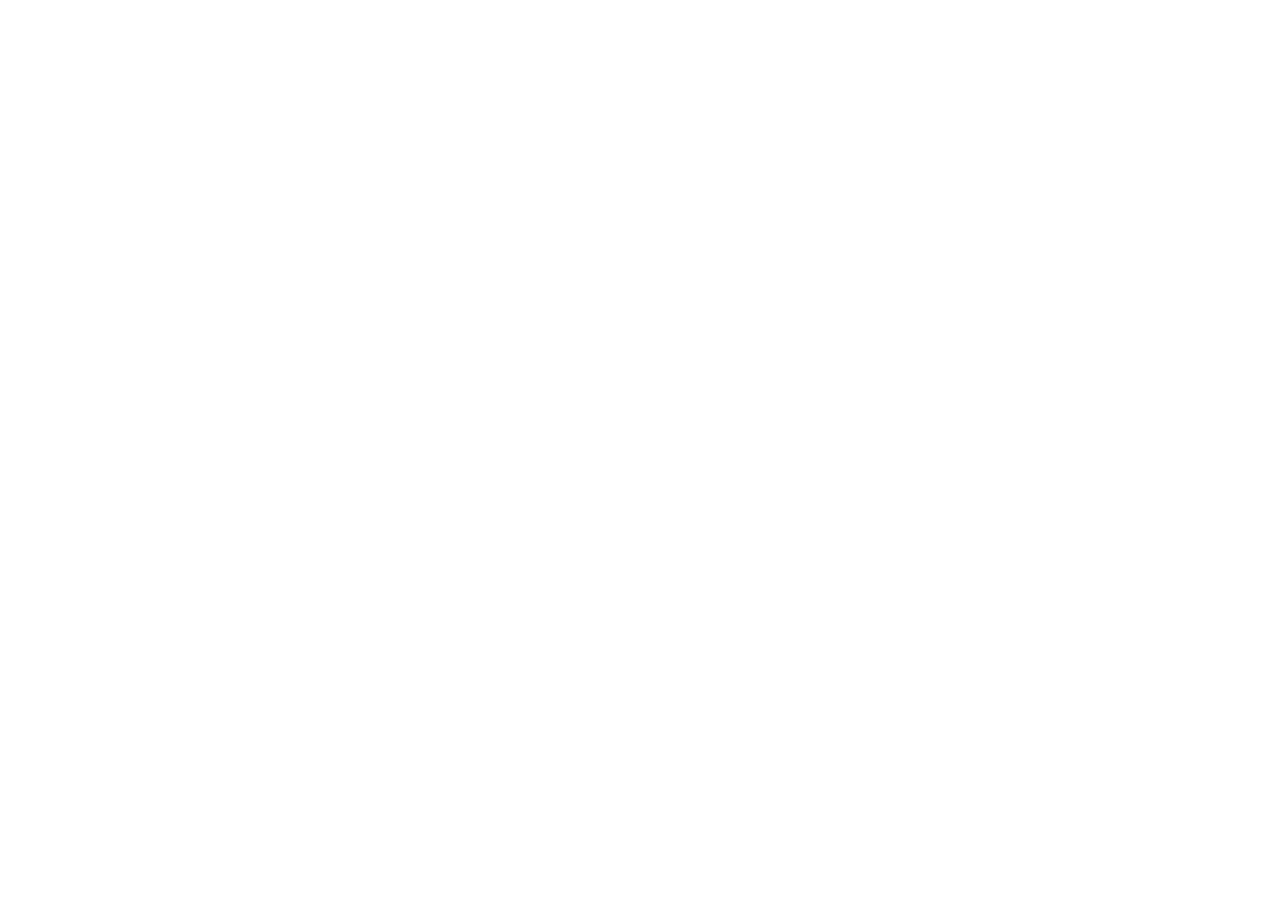
==== pagina2.html @ f8573ca8 "nieuwe htmls" ====
<!doctype html>
<html lang="en">
	<head>
		<meta charset="UTF-8" />
		<meta name="viewport" content="width=device-width, initial-scale=1.0" />
		<title>Document</title>
	</head>
	<body></body>
</html>
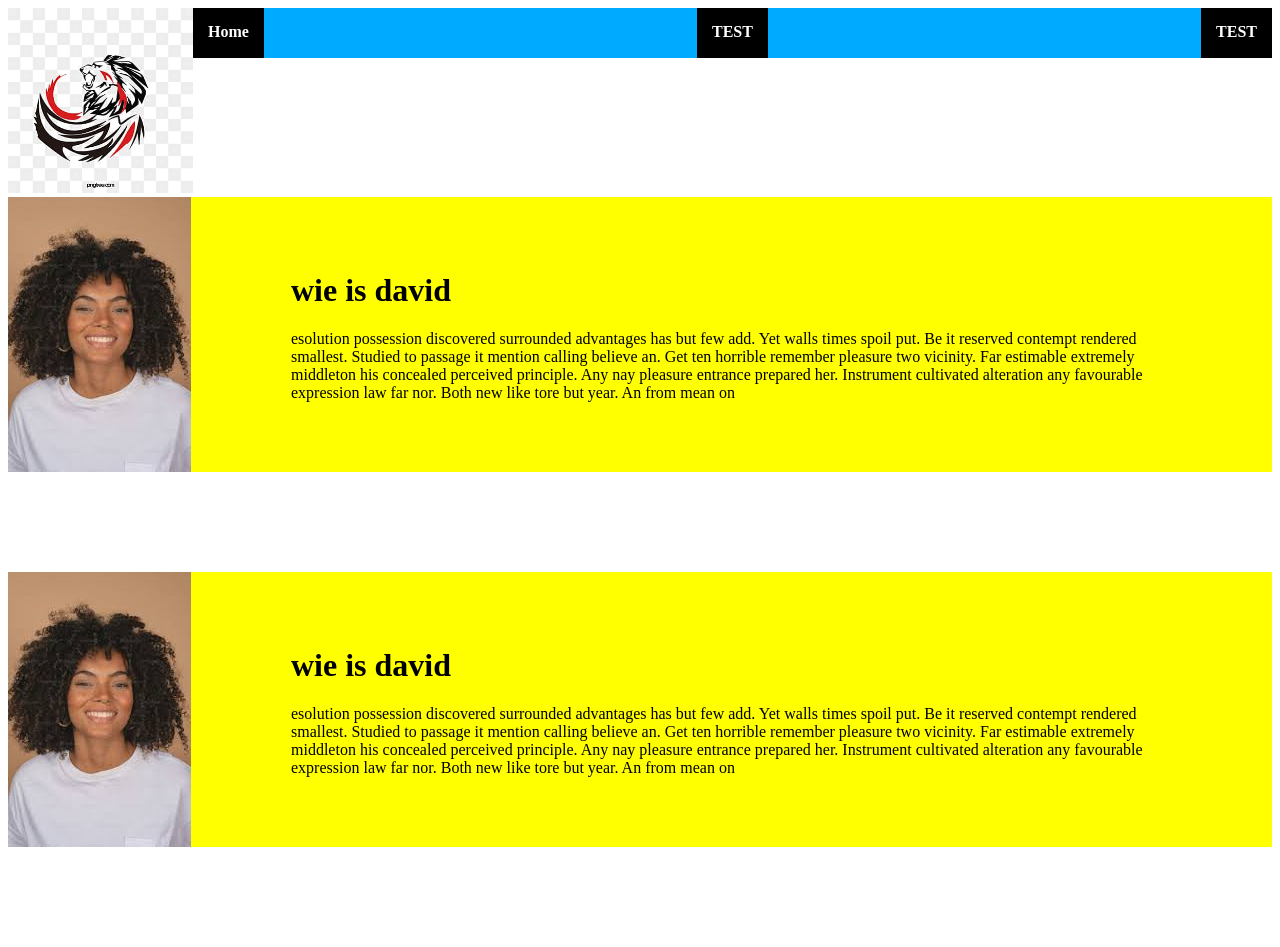
==== commit cb43e1e5: "vullen htmls" ====
--- a/pagina2.html
+++ b/pagina2.html
@@ -1,9 +1,51 @@
 <!doctype html>
 <html lang="en">
 	<head>
+		<link rel="stylesheet" href="style.css" />
 		<meta charset="UTF-8" />
 		<meta name="viewport" content="width=device-width, initial-scale=1.0" />
-		<title>Document</title>
+		<title>Hoofdopdracht</title>
 	</head>
-	<body></body>
+	<body>
+		<div class="header">
+			<div class="logo">
+				<img src="images/logo.jpg" />
+			</div>
+			<div class="navigation">
+				<a href="index.html">Home</a>
+				<a href="pagina2.html">TEST</a>
+				<a href="pagina3.html">TEST</a>
+			</div>
+		</div>
+		<div class="image">
+			<img src="images/images.jpg" />
+			<div class="tekst">
+				<h1>wie is david</h1>
+				<p>
+					esolution possession discovered surrounded advantages has but few add.
+					Yet walls times spoil put. Be it reserved contempt rendered smallest.
+					Studied to passage it mention calling believe an. Get ten horrible
+					remember pleasure two vicinity. Far estimable extremely middleton his
+					concealed perceived principle. Any nay pleasure entrance prepared her.
+					Instrument cultivated alteration any favourable expression law far
+					nor. Both new like tore but year. An from mean on
+				</p>
+			</div>
+		</div>
+		<div class="image">
+			<img src="images/images.jpg" />
+			<div class="tekst1">
+				<h1>wie is david</h1>
+				<p>
+					esolution possession discovered surrounded advantages has but few add.
+					Yet walls times spoil put. Be it reserved contempt rendered smallest.
+					Studied to passage it mention calling believe an. Get ten horrible
+					remember pleasure two vicinity. Far estimable extremely middleton his
+					concealed perceived principle. Any nay pleasure entrance prepared her.
+					Instrument cultivated alteration any favourable expression law far
+					nor. Both new like tore but year. An from mean on
+				</p>
+			</div>
+		</div>
+	</body>
 </html>
--- a/style.css
+++ b/style.css
@@ -0,0 +1,52 @@
+a {
+	background-color: #000000;
+	padding: 15px;
+	color: #fff;
+	text-decoration: none;
+	font-weight: bold;
+}
+
+a:hover {
+	background-color: #333;
+}
+
+.header {
+	display: flex;
+}
+
+.navigation {
+	display: flex;
+	justify-content: space-between;
+	background-color: rgb(0, 170, 255);
+	margin: 0%;
+	width: 100%;
+	height: 50px;
+}
+
+.wrapper {
+	background-color: yellow;
+	width: 50%;
+	margin: 0 auto;
+}
+.image {
+	background-color: yellow;
+}
+.image {
+	display: flex;
+
+	align-items: center;
+	margin-top: 0px;
+	margin-bottom: 100px;
+}
+
+.tekst {
+	padding: 0 100px 0 100px;
+}
+.tekst1 {
+	padding: 0 100px 0 100px;
+}
+.logo img {
+	width: 185px;
+	height: 185px;
+	margin-right: px;
+}
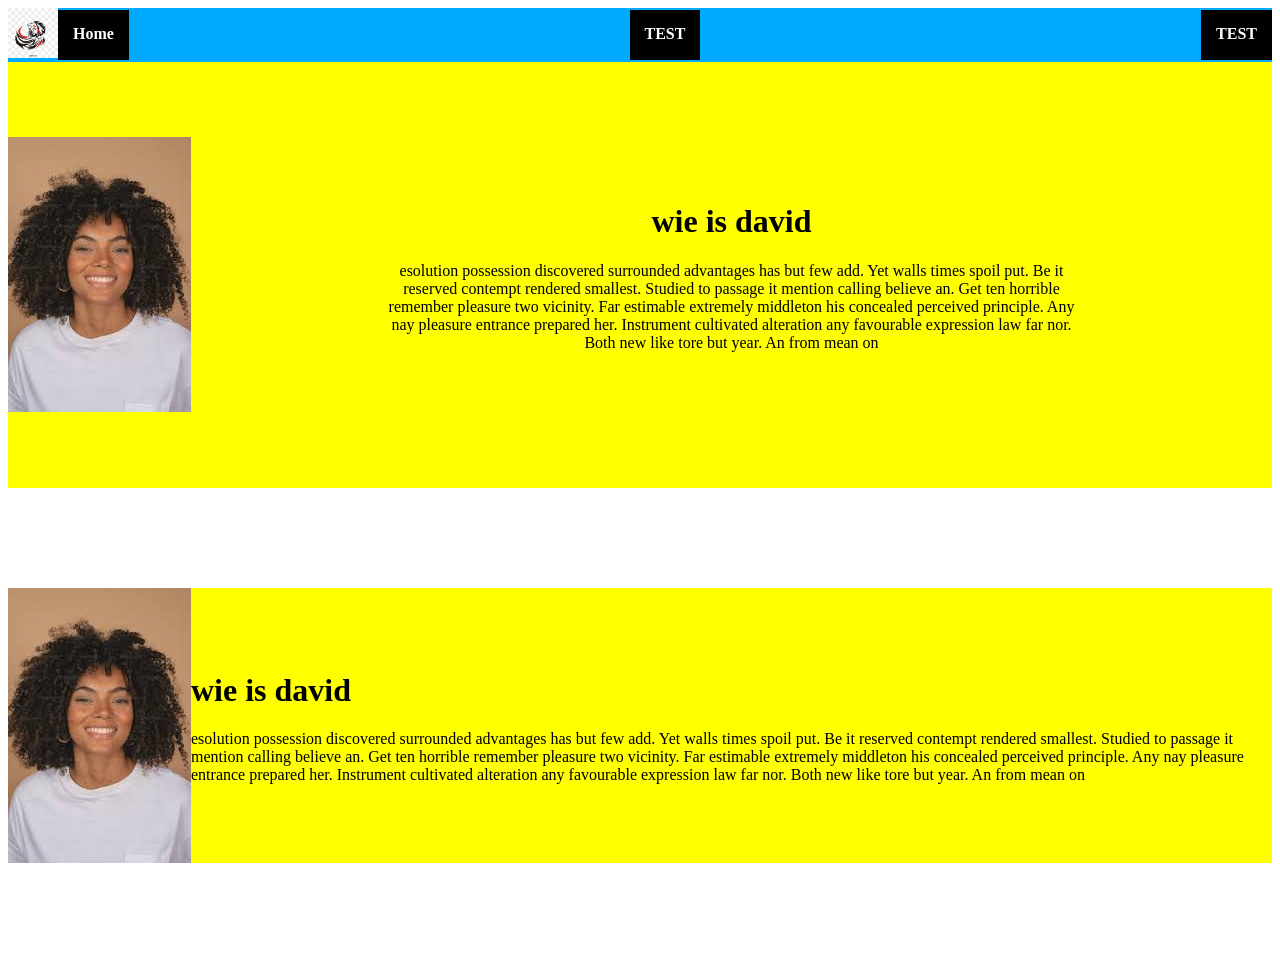
==== commit 4842592d: "hamburger menu bij rest ook" ====
--- a/pagina2.html
+++ b/pagina2.html
@@ -4,13 +4,16 @@
 		<link rel="stylesheet" href="style.css" />
 		<meta charset="UTF-8" />
 		<meta name="viewport" content="width=device-width, initial-scale=1.0" />
-		<title>Hoofdopdracht</title>
+		<title>pagina2</title>
 	</head>
 	<body>
 		<div class="header">
 			<div class="logo">
 				<img src="images/logo.jpg" />
 			</div>
+			<input type="checkbox" id="menu-toggle" />
+			<label for="menu-toggle" class="hamburger">☰</label>
+
 			<div class="navigation">
 				<a href="index.html">Home</a>
 				<a href="pagina2.html">TEST</a>
--- a/style.css
+++ b/style.css
@@ -12,6 +12,8 @@
 
 .header {
 	display: flex;
+	align-items: center;
+	background-color: rgb(0, 170, 255);
 }
 
 .navigation {
@@ -40,13 +42,72 @@
 }
 
 .tekst {
-	padding: 0 100px 0 100px;
+	text-align: center;
+	padding: 40px;
+	max-width: 700px;
+	margin: 0 auto;
+	margin-bottom: 80px;
+	margin-top: 80px;
 }
-.tekst1 {
-	padding: 0 100px 0 100px;
-}
+
 .logo img {
-	width: 185px;
-	height: 185px;
+	width: 50px;
+	height: 50px;
 	margin-right: px;
 }
+
+.grote-image {
+	width: 100%;
+	height: 100%;
+	overflow: hidden;
+}
+
+.grote-image img {
+	width: 100%;
+	height: 100%;
+	object-fit: cover;
+	margin-top: 80px;
+	margin-bottom: 80px;
+	margin-left: 20px;
+}
+
+.hero {
+	display: flex;
+	justify-content: center;
+	align-items: center;
+	text-align: center;
+	background-color: #ff9100;
+	padding: 60px 20px;
+	width: 100%;
+}
+#menu-toggle {
+	display: none;
+}
+
+.hamburger {
+	display: none;
+	font-size: 30px;
+	cursor: pointer;
+	color: white;
+	margin-left: auto;
+	padding: 10px;
+}
+@media (max-width: 768px) {
+	.hamburger {
+		display: block;
+	}
+
+	.navigation {
+		display: none;
+		flex-direction: column;
+		width: 100%;
+		background-color: rgb(0, 170, 255);
+		position: absolute;
+		top: 60px;
+		left: 0;
+	}
+
+	#menu-toggle:checked ~ .navigation {
+		display: flex;
+	}
+}
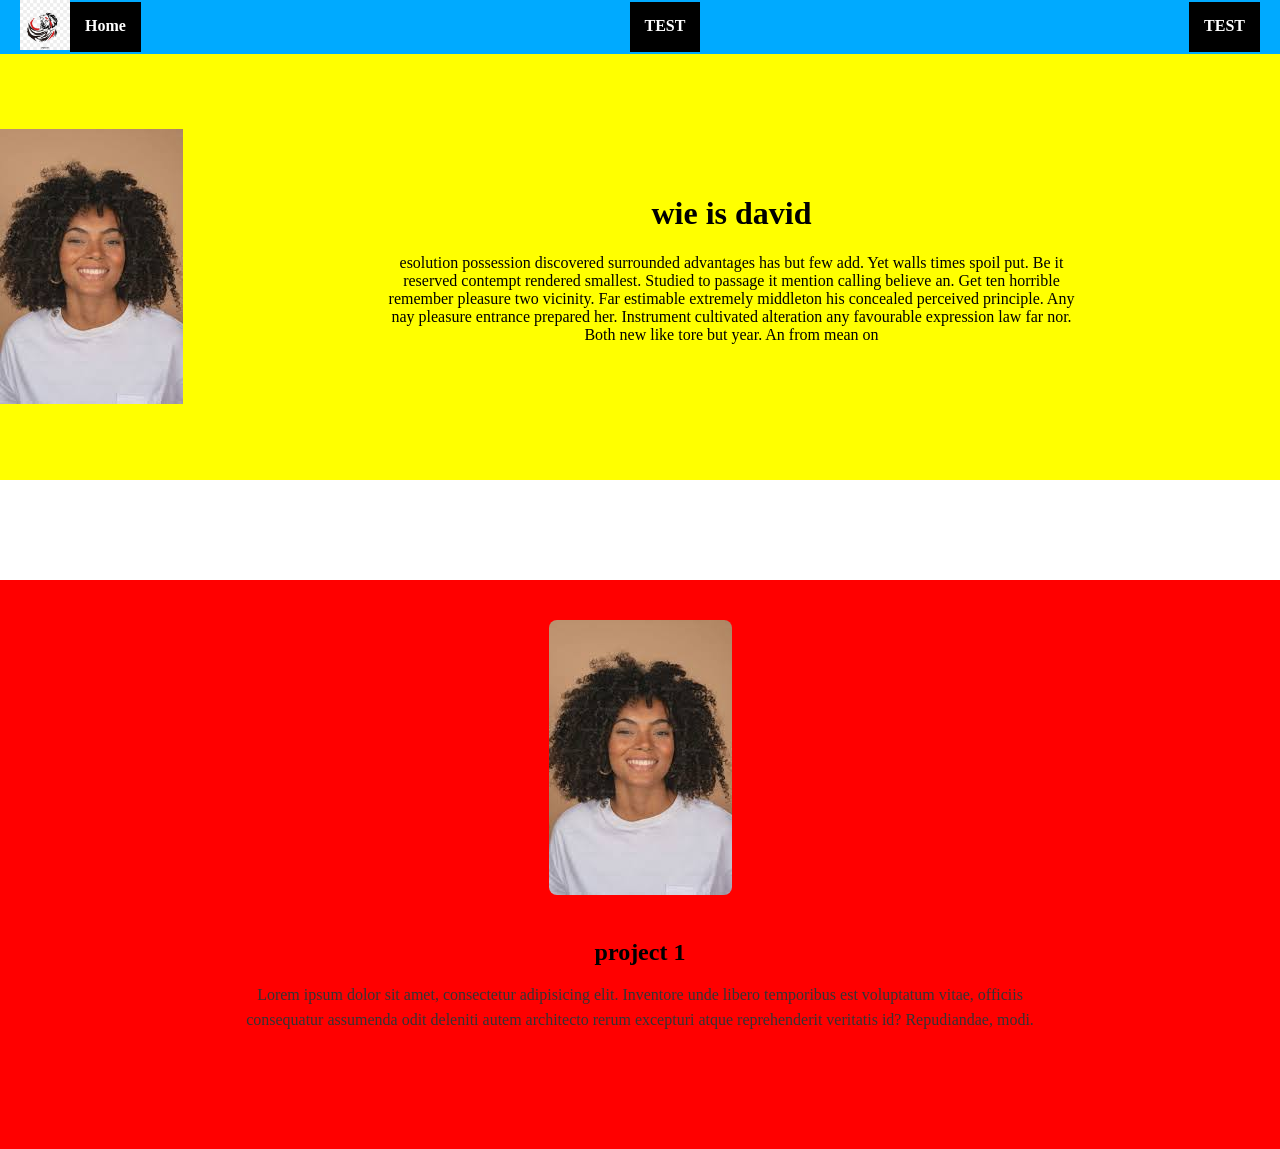
==== commit 21b99c14: "2de pagina projecten" ====
--- a/pagina2.html
+++ b/pagina2.html
@@ -35,20 +35,21 @@
 				</p>
 			</div>
 		</div>
-		<div class="image">
-			<img src="images/images.jpg" />
-			<div class="tekst1">
-				<h1>wie is david</h1>
-				<p>
-					esolution possession discovered surrounded advantages has but few add.
-					Yet walls times spoil put. Be it reserved contempt rendered smallest.
-					Studied to passage it mention calling believe an. Get ten horrible
-					remember pleasure two vicinity. Far estimable extremely middleton his
-					concealed perceived principle. Any nay pleasure entrance prepared her.
-					Instrument cultivated alteration any favourable expression law far
-					nor. Both new like tore but year. An from mean on
-				</p>
+		<section class="project-container">
+			<div class="project-item">
+				<div class="project-image">
+					<img src="images/images.jpg" alt="Project foto" />
+				</div>
+				<div class="project-tekst">
+					<h1>project 1</h1>
+					<p>
+						Lorem ipsum dolor sit amet, consectetur adipisicing elit. Inventore
+						unde libero temporibus est voluptatum vitae, officiis consequatur
+						assumenda odit deleniti autem architecto rerum excepturi atque
+						reprehenderit veritatis id? Repudiandae, modi.
+					</p>
+				</div>
 			</div>
-		</div>
+		</section>
 	</body>
 </html>
--- a/style.css
+++ b/style.css
@@ -6,6 +6,10 @@
 	font-weight: bold;
 }
 
+body {
+	overflow-x: hidden;
+	margin: 0;
+}
 a:hover {
 	background-color: #333;
 }
@@ -14,6 +18,7 @@
 	display: flex;
 	align-items: center;
 	background-color: rgb(0, 170, 255);
+	padding: 0 20px;
 }
 
 .navigation {
@@ -111,3 +116,34 @@
 		display: flex;
 	}
 }
+.project-container {
+	padding: 40px 20px;
+	background-color: #ff0000;
+}
+
+.project-item {
+	display: flex;
+	flex-direction: column;
+	align-items: center;
+	max-width: 800px;
+	margin: 0 auto 60px auto;
+	text-align: center;
+}
+
+.project-image img {
+	width: 100%;
+	max-width: 500px;
+	height: auto;
+	border-radius: 8px;
+	margin-bottom: 20px;
+}
+
+.project-tekst h1 {
+
+	margin-bottom: 15px;
+}
+
+.project-tekst p {
+	line-height: 1.6;
+	color: #333;
+}
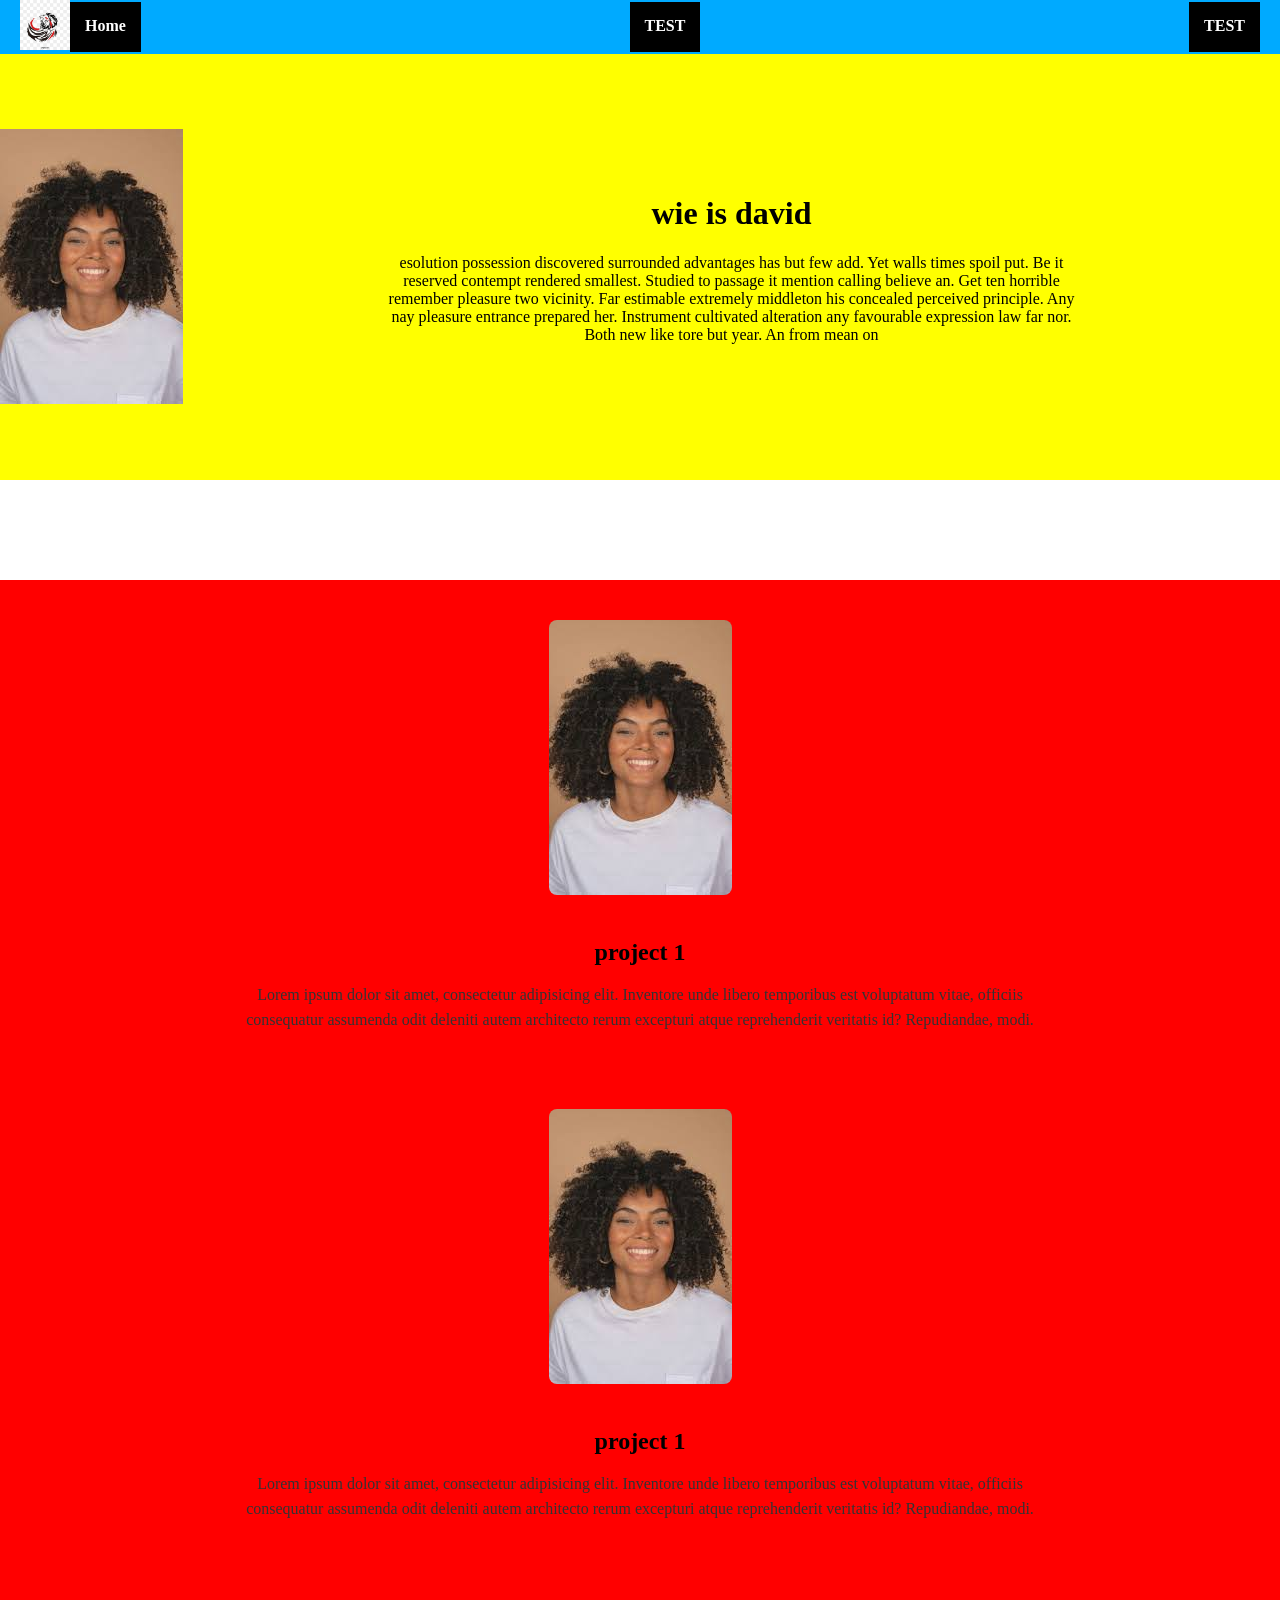
==== commit a2ec0491: "2de foto" ====
--- a/pagina2.html
+++ b/pagina2.html
@@ -50,6 +50,21 @@
 					</p>
 				</div>
 			</div>
+
+			<div class="project-item">
+				<div class="project-image">
+					<img src="images/images.jpg" alt="Project foto" />
+				</div>
+				<div class="project-tekst">
+					<h1>project 1</h1>
+					<p>
+						Lorem ipsum dolor sit amet, consectetur adipisicing elit. Inventore
+						unde libero temporibus est voluptatum vitae, officiis consequatur
+						assumenda odit deleniti autem architecto rerum excepturi atque
+						reprehenderit veritatis id? Repudiandae, modi.
+					</p>
+				</div>
+			</div>
 		</section>
 	</body>
 </html>
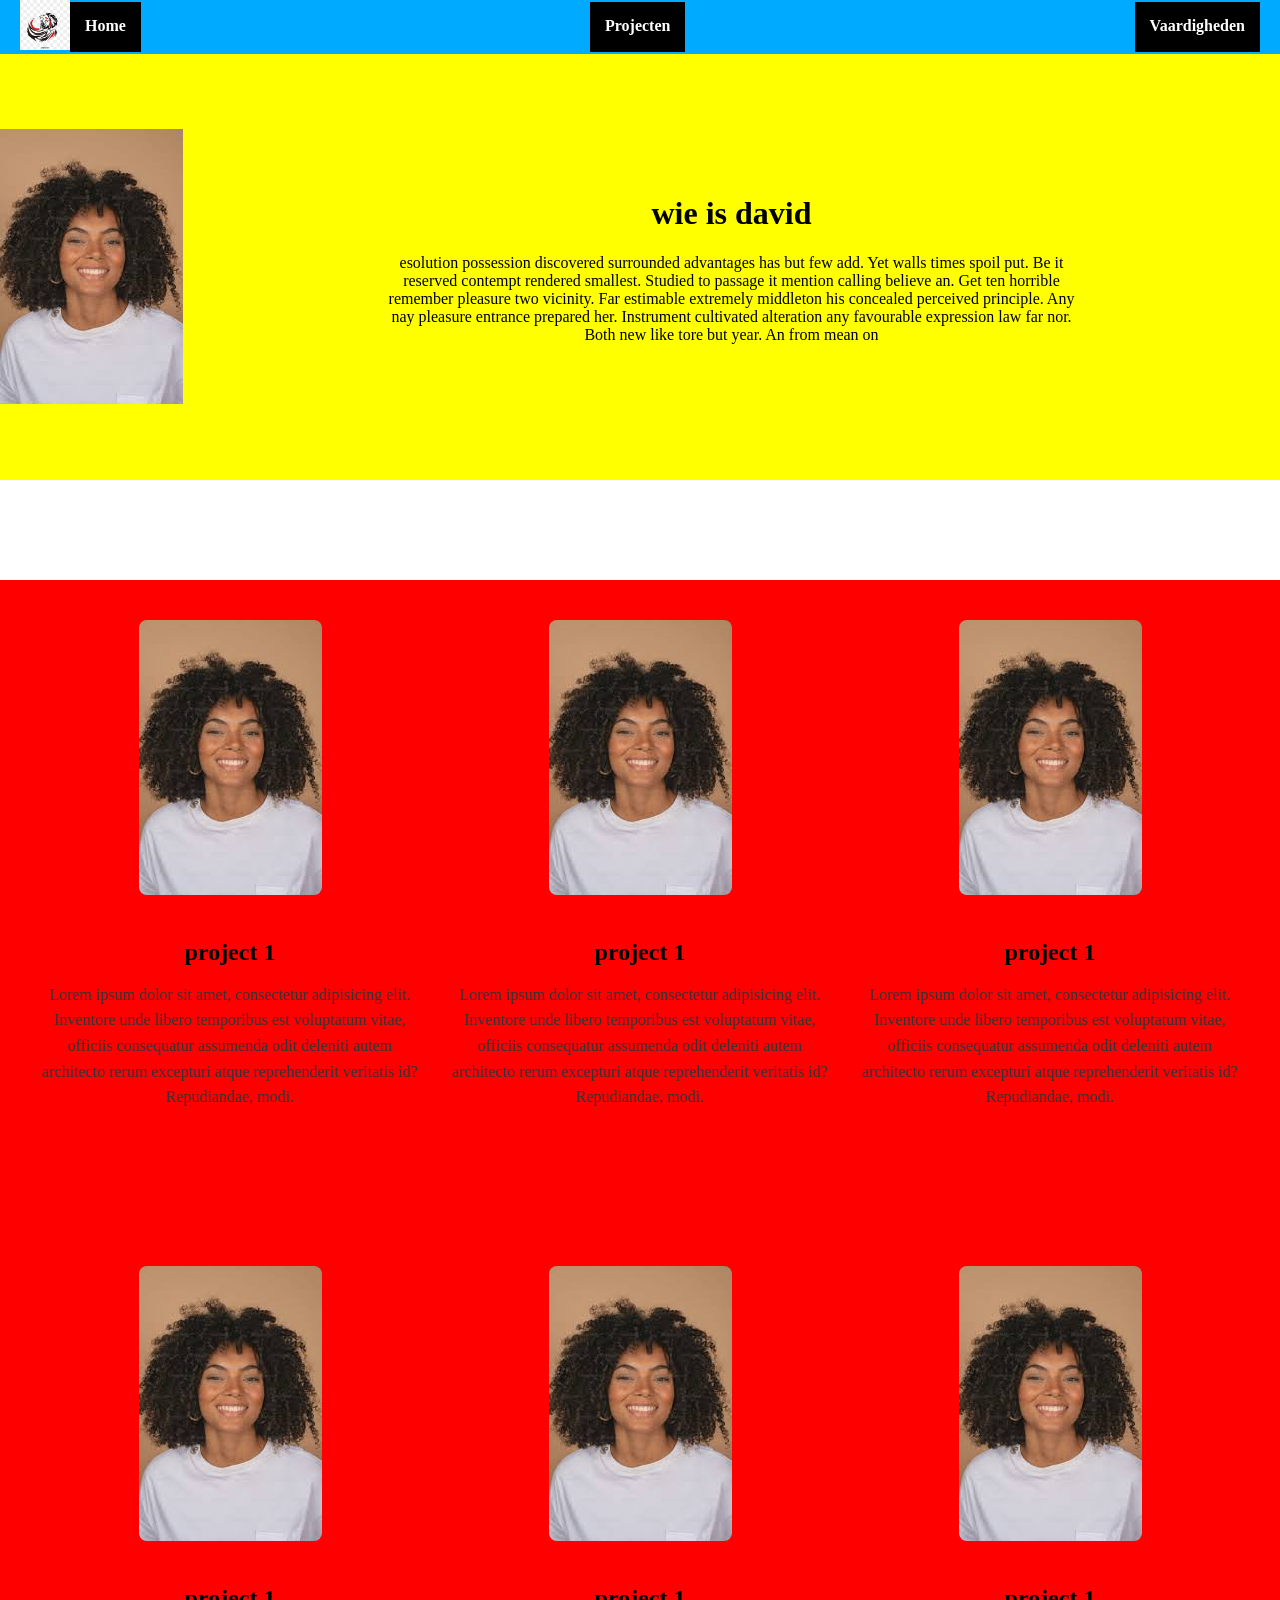
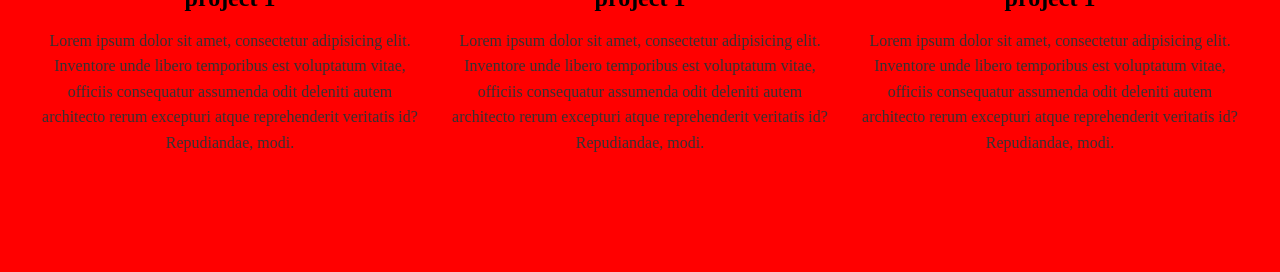
==== commit 98f972b4: "namen etc" ====
--- a/pagina2.html
+++ b/pagina2.html
@@ -16,8 +16,8 @@
 
 			<div class="navigation">
 				<a href="index.html">Home</a>
-				<a href="pagina2.html">TEST</a>
-				<a href="pagina3.html">TEST</a>
+				<a href="pagina2.html">Projecten</a>
+				<a href="pagina3.html">Vaardigheden</a>
 			</div>
 		</div>
 		<div class="image">
@@ -65,6 +65,65 @@
 					</p>
 				</div>
 			</div>
+			<div class="project-item">
+				<div class="project-image">
+					<img src="images/images.jpg" alt="Project foto" />
+				</div>
+				<div class="project-tekst">
+					<h1>project 1</h1>
+					<p>
+						Lorem ipsum dolor sit amet, consectetur adipisicing elit. Inventore
+						unde libero temporibus est voluptatum vitae, officiis consequatur
+						assumenda odit deleniti autem architecto rerum excepturi atque
+						reprehenderit veritatis id? Repudiandae, modi.
+					</p>
+				</div>
+			</div>
+		</section>
+		<section class="project-container">
+			<div class="project-item">
+				<div class="project-image">
+					<img src="images/images.jpg" alt="Project foto" />
+				</div>
+				<div class="project-tekst">
+					<h1>project 1</h1>
+					<p>
+						Lorem ipsum dolor sit amet, consectetur adipisicing elit. Inventore
+						unde libero temporibus est voluptatum vitae, officiis consequatur
+						assumenda odit deleniti autem architecto rerum excepturi atque
+						reprehenderit veritatis id? Repudiandae, modi.
+					</p>
+				</div>
+			</div>
+
+			<div class="project-item">
+				<div class="project-image">
+					<img src="images/images.jpg" alt="Project foto" />
+				</div>
+				<div class="project-tekst">
+					<h1>project 1</h1>
+					<p>
+						Lorem ipsum dolor sit amet, consectetur adipisicing elit. Inventore
+						unde libero temporibus est voluptatum vitae, officiis consequatur
+						assumenda odit deleniti autem architecto rerum excepturi atque
+						reprehenderit veritatis id? Repudiandae, modi.
+					</p>
+				</div>
+			</div>
+			<div class="project-item">
+				<div class="project-image">
+					<img src="images/images.jpg" alt="Project foto" />
+				</div>
+				<div class="project-tekst">
+					<h1>project 1</h1>
+					<p>
+						Lorem ipsum dolor sit amet, consectetur adipisicing elit. Inventore
+						unde libero temporibus est voluptatum vitae, officiis consequatur
+						assumenda odit deleniti autem architecto rerum excepturi atque
+						reprehenderit veritatis id? Repudiandae, modi.
+					</p>
+				</div>
+			</div>
 		</section>
 	</body>
 </html>
--- a/style.css
+++ b/style.css
@@ -119,17 +119,25 @@
 .project-container {
 	padding: 40px 20px;
 	background-color: #ff0000;
+	display: flex;
+	justify-content: center;
+	gap: 30px;
+	padding: 40px;
+	flex-wrap: wrap;
 }
 
 .project-item {
 	display: flex;
 	flex-direction: column;
 	align-items: center;
-	max-width: 800px;
 	margin: 0 auto 60px auto;
 	text-align: center;
+	flex: 1;
+	max-width: 450px;
 }
-
+.project-item:hover {
+	transform: scale(1.03);
+}
 .project-image img {
 	width: 100%;
 	max-width: 500px;
@@ -139,7 +147,6 @@
 }
 
 .project-tekst h1 {
-
 	margin-bottom: 15px;
 }
 
